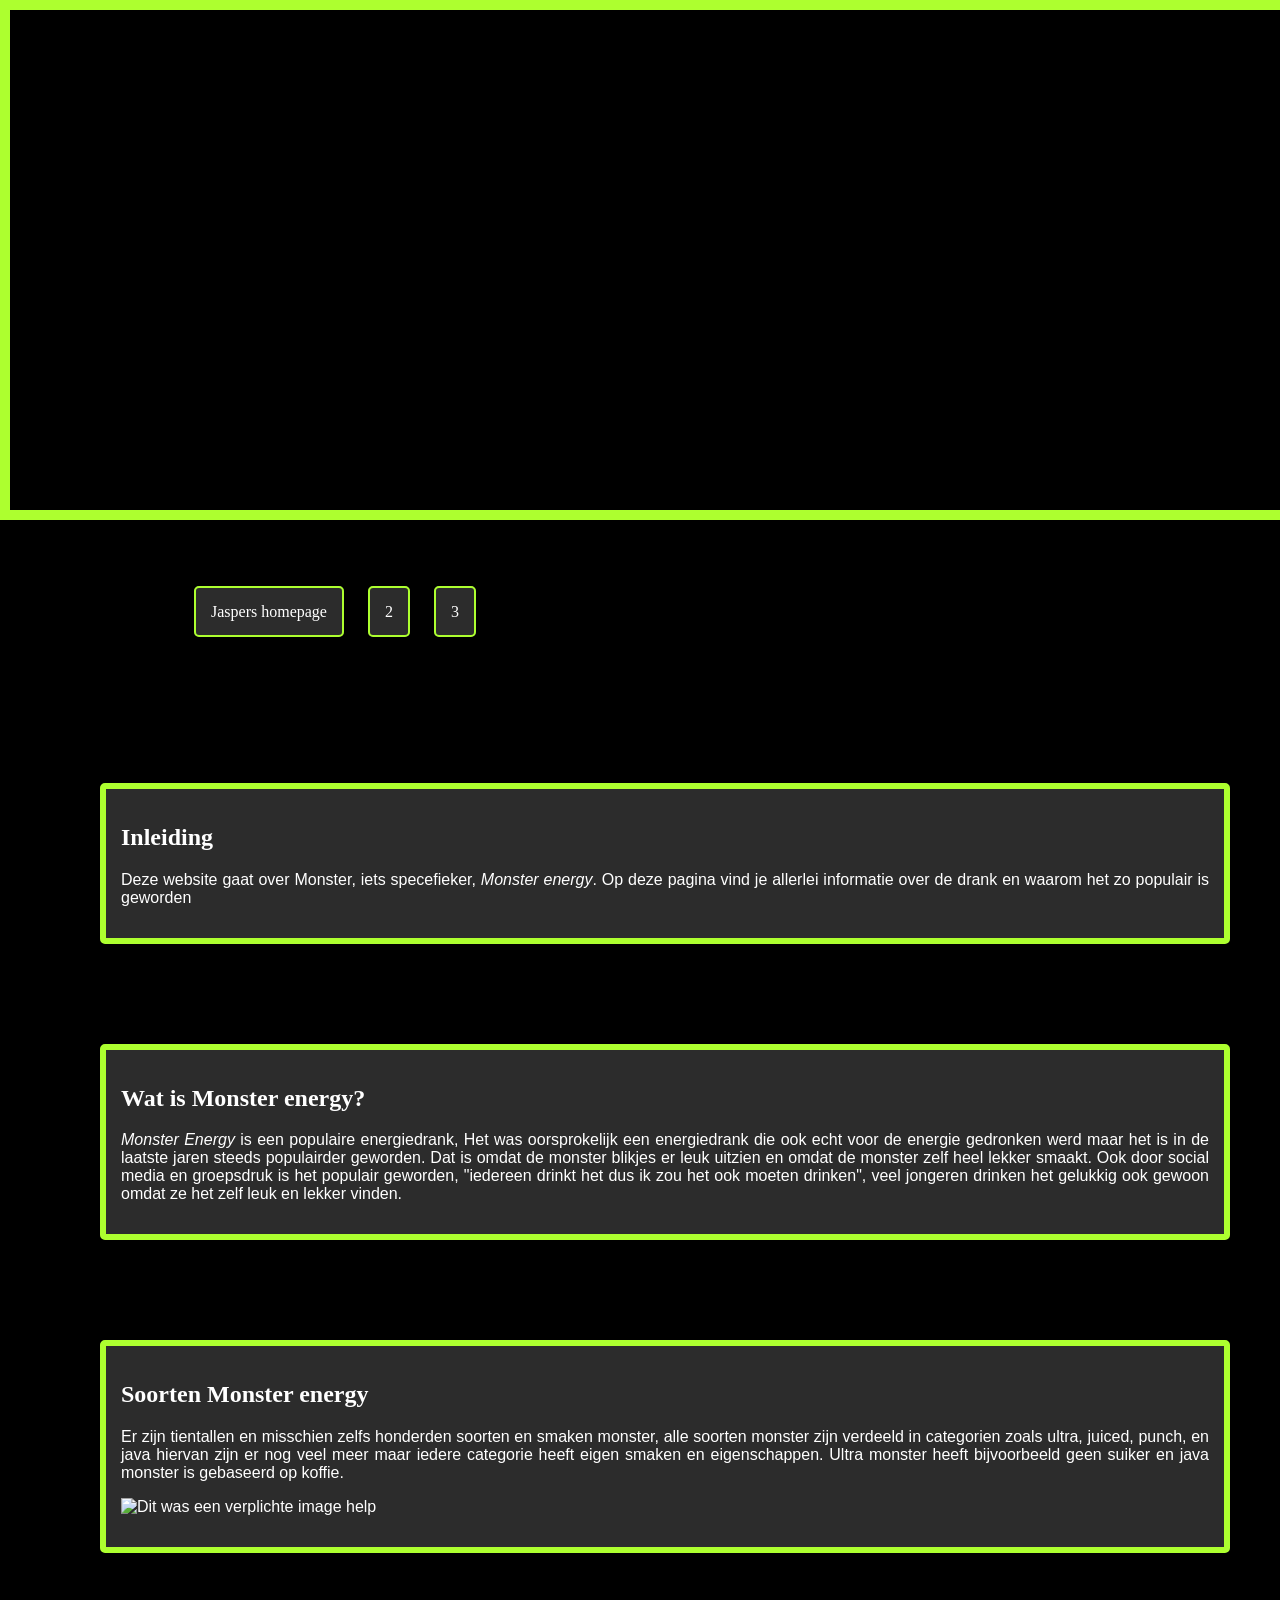
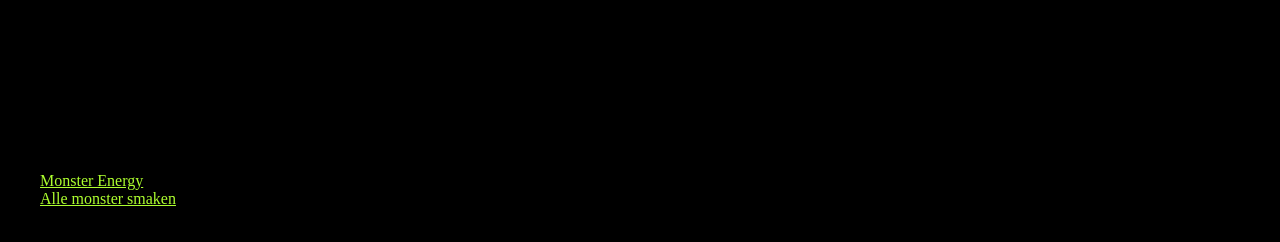
==== Informatica.html @ 0348a216 "Add files via upload" ====
<!DOCTYPE html>
    <html>
        <head>
            <meta charset="utf-8">
            <title>Monster</title>
            <link href="css.css" rel="stylesheet" type="text/css">
        </head>
            <header>
                <h1>Monster</h1>
            </header>
            <nav>
                <ul>
                    <li><h2>Navigation:</h2></li>
                    <li><a href=index.html>Jaspers homepage</a></li>
                    <li><a href=2.html>2</a></li>
                    <li><a href=3.html>3</a></li>
                </ul>
            </nav>
            <article>
                <section class="inleiding">
                <h2>Inleiding</h2>
                <p>
                    Deze website gaat over Monster, iets specefieker, <em>Monster energy</em>. Op deze pagina vind je allerlei informatie over de drank en waarom het zo populair is geworden
                </p>
                </section>
                <section class="wat">
                <h2>Wat is Monster energy?</h2>
                <p>
                    <em>Monster Energy</em> is een populaire energiedrank, Het was oorsprokelijk een energiedrank die ook echt voor de energie gedronken werd 
                    maar het is in de laatste jaren steeds populairder geworden. Dat is omdat de monster blikjes er leuk uitzien en omdat de monster zelf heel lekker smaakt.
                    Ook door social media en groepsdruk is het populair geworden, "iedereen drinkt het dus ik zou het ook moeten drinken", veel jongeren drinken het gelukkig
                    ook gewoon omdat ze het zelf leuk en lekker vinden.
                </p>
                </section>
                <section class="soorten">
                <h2>Soorten Monster energy</h2>
                    <p>
                        Er zijn tientallen en misschien zelfs honderden soorten en smaken monster, alle soorten monster zijn verdeeld in categorien zoals ultra, juiced, punch, en java
                        hiervan zijn er nog veel meer maar iedere categorie heeft eigen smaken en eigenschappen. Ultra monster heeft bijvoorbeeld geen suiker en java monster is gebaseerd op koffie.
                    </p>
                <p>
                    <img src="images/veelmonster.png" alt="Dit was een verplichte image help" width="330" height="200">
                </p>
                </section>
                <section class="gs">
                    <h2>Geschiedenis</h2>
                    <p>
                        Monster Energy werd opgericht in 2002 in de Verenigde Staten door het bedrijf Hansen Natural Company (dat later zelfs Monster Beverage Corporation ging heten).
                        Het merk viel meteen op door de grote zwarte blikken met het groene “klauw-logo” en door de sterke focus op extreme sporten zoals motocross, skateboarding en autosport.
                        In de jaren daarna groeide Monster razendsnel en werd het één van de grootste energiedrankmerken ter wereld, naast Red Bull. Door slimme sponsoring, opvallende marketing en veel verschillende smaken 
                        werd het vooral populair onder jongeren. Tegenwoordig wordt Monster in bijna elk land verkocht en is het een vaste naam in de energydrankwereld.
                    </p>
                </section>
            </article>
            <aside>
                <ul>
                <p>Links:</p>
                <li><a class="a" href=https://www.monsterenergy.com/nl-nl>Monster Energy</a></li>
                <li><a class="a" href=https://www.monsterenergy.com/en-us/energy-drinks>Alle monster smaken</a></li>
                </ul>
            </aside>
            <footer>&copy; copyright by Jasper</footer>
        </body>
    </html>
---- css.css ----
header {
    width: 100%;
    height: 500px;
    background-image: url("https://i.imgur.com/XLDnkyO.jpeg");
    background-size: cover;
    border: 10px solid greenyellow;
}

h1 {
    text-align: center;
    font-family: Arial, Helvetica, sans-serif;
}
nav ul {
    list-style-type: none;
}

nav ul li {

    margin: 40px 10px 40px 10px;
    display: inline-block;
}

nav ul li a {
    text-decoration: none;
    border: 2px solid greenyellow;
    border-radius: 5px;
    padding: 15px;
    background-color: rgb(44, 44, 44);
    color: rgb(255, 255, 255);
}

section.inleiding {
    margin: 100px 50px 50px 100px;
    text-decoration: none;
    border: 6px solid greenyellow;
    border-radius: 5px;
    padding: 15px;
    background-color: rgb(44, 44, 44);
    color: white;
}

section.wat {
    margin: 100px 50px 50px 100px;
    text-decoration: none;
    border: 6px solid greenyellow;
    border-radius: 5px;
    padding: 15px;
    background-color: rgb(44, 44, 44);
    color: white;
}

section.soorten {
    margin: 100px 50px 50px 100px;
    text-decoration: none;
    border: 6px solid greenyellow;
    border-radius: 5px;
    padding: 15px;
    background-color: rgb(44, 44, 44);
    color: white;
}

p {
    text-align: justify;
    font-family: Arial, Helvetica, sans-serif;
}

html, body {
height: 100%;
margin: 0;
}


body {
    background-color: rgb(0, 0, 0);
}

a.a {
    color:greenyellow
}
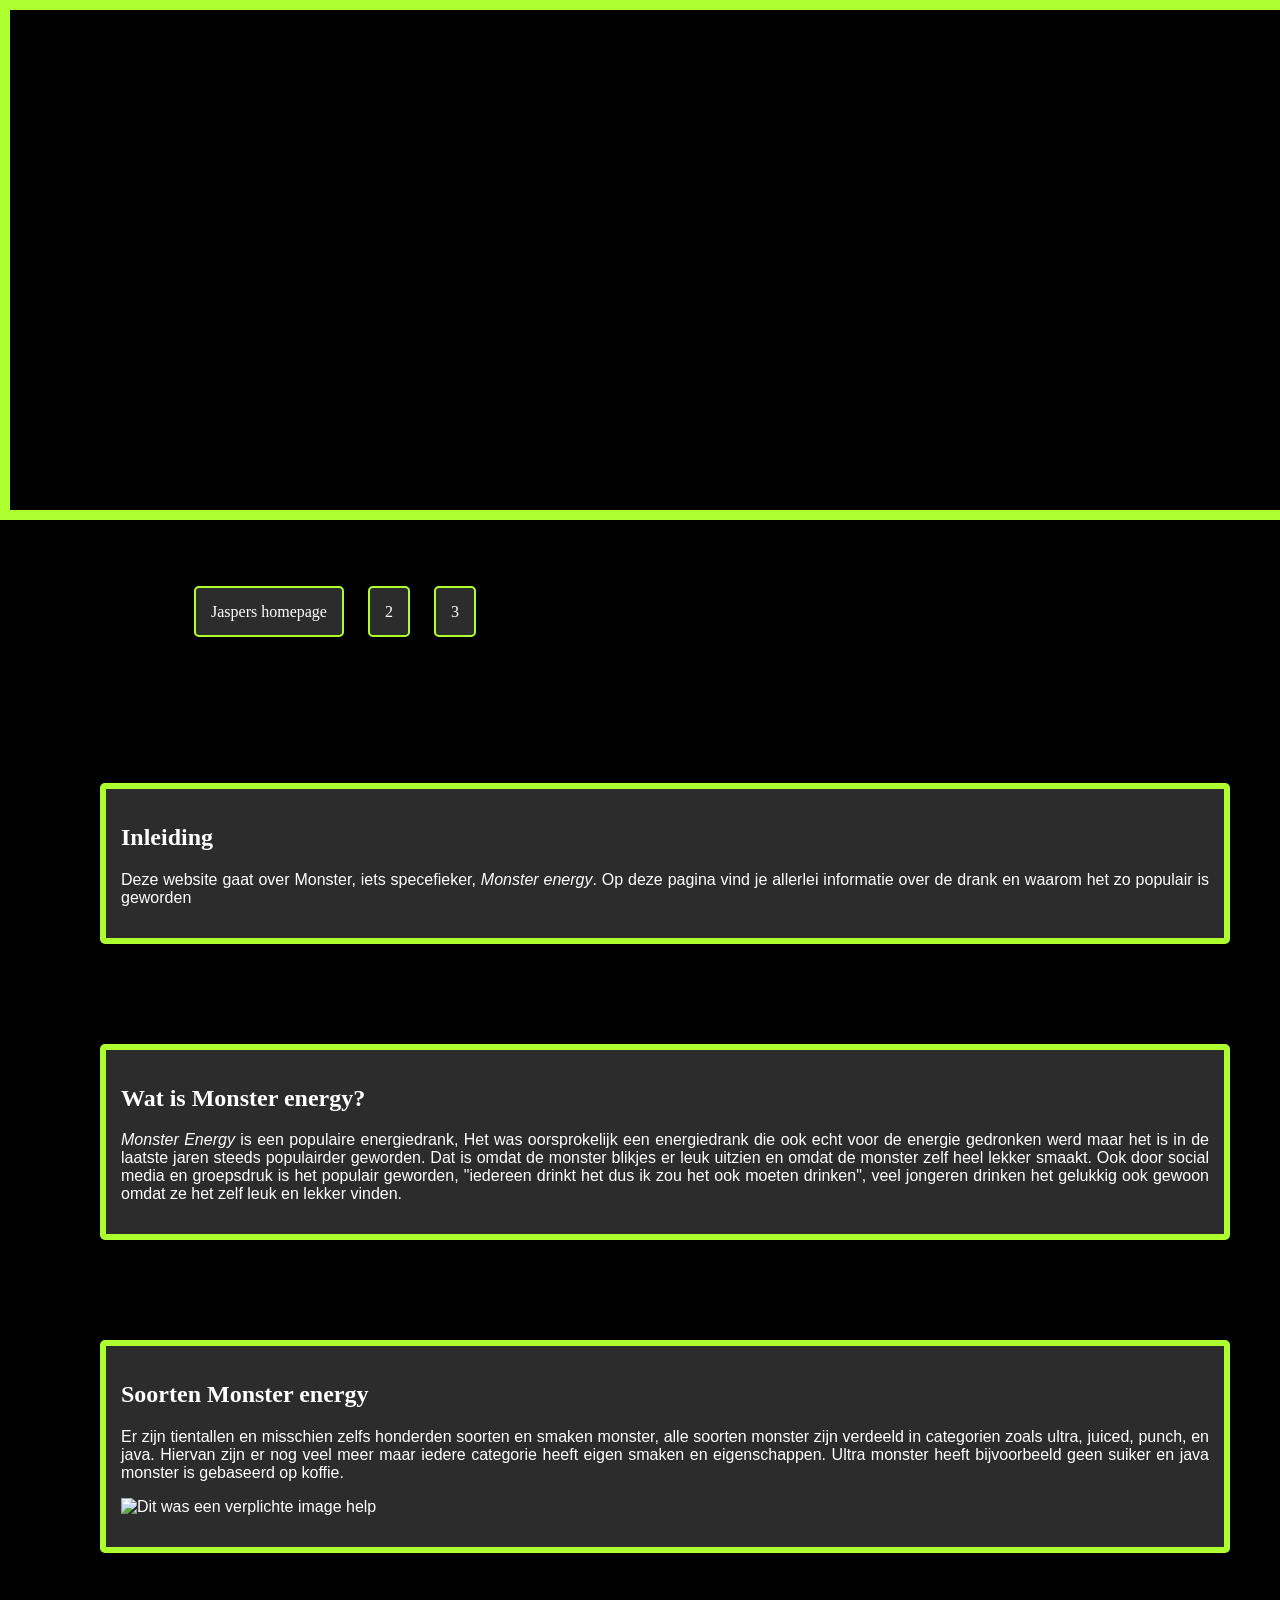
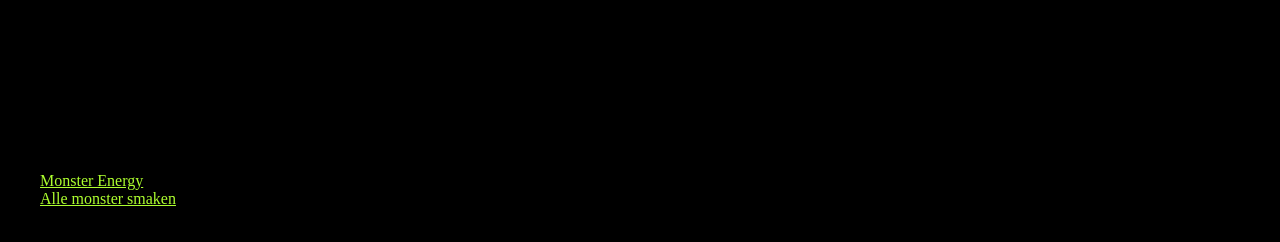
==== commit df34a0ec: "Merge pull request #1 from ffogells/main Spellingscorrecties in index.html en Informatica.html" ====
--- a/Informatica.html
+++ b/Informatica.html
@@ -35,8 +35,8 @@
                 <section class="soorten">
                 <h2>Soorten Monster energy</h2>
                     <p>
-                        Er zijn tientallen en misschien zelfs honderden soorten en smaken monster, alle soorten monster zijn verdeeld in categorien zoals ultra, juiced, punch, en java
-                        hiervan zijn er nog veel meer maar iedere categorie heeft eigen smaken en eigenschappen. Ultra monster heeft bijvoorbeeld geen suiker en java monster is gebaseerd op koffie.
+                        Er zijn tientallen en misschien zelfs honderden soorten en smaken monster, alle soorten monster zijn verdeeld in categorien zoals ultra, juiced, punch, en java.
+                        Hiervan zijn er nog veel meer maar iedere categorie heeft eigen smaken en eigenschappen. Ultra monster heeft bijvoorbeeld geen suiker en java monster is gebaseerd op koffie.
                     </p>
                 <p>
                     <img src="images/veelmonster.png" alt="Dit was een verplichte image help" width="330" height="200">
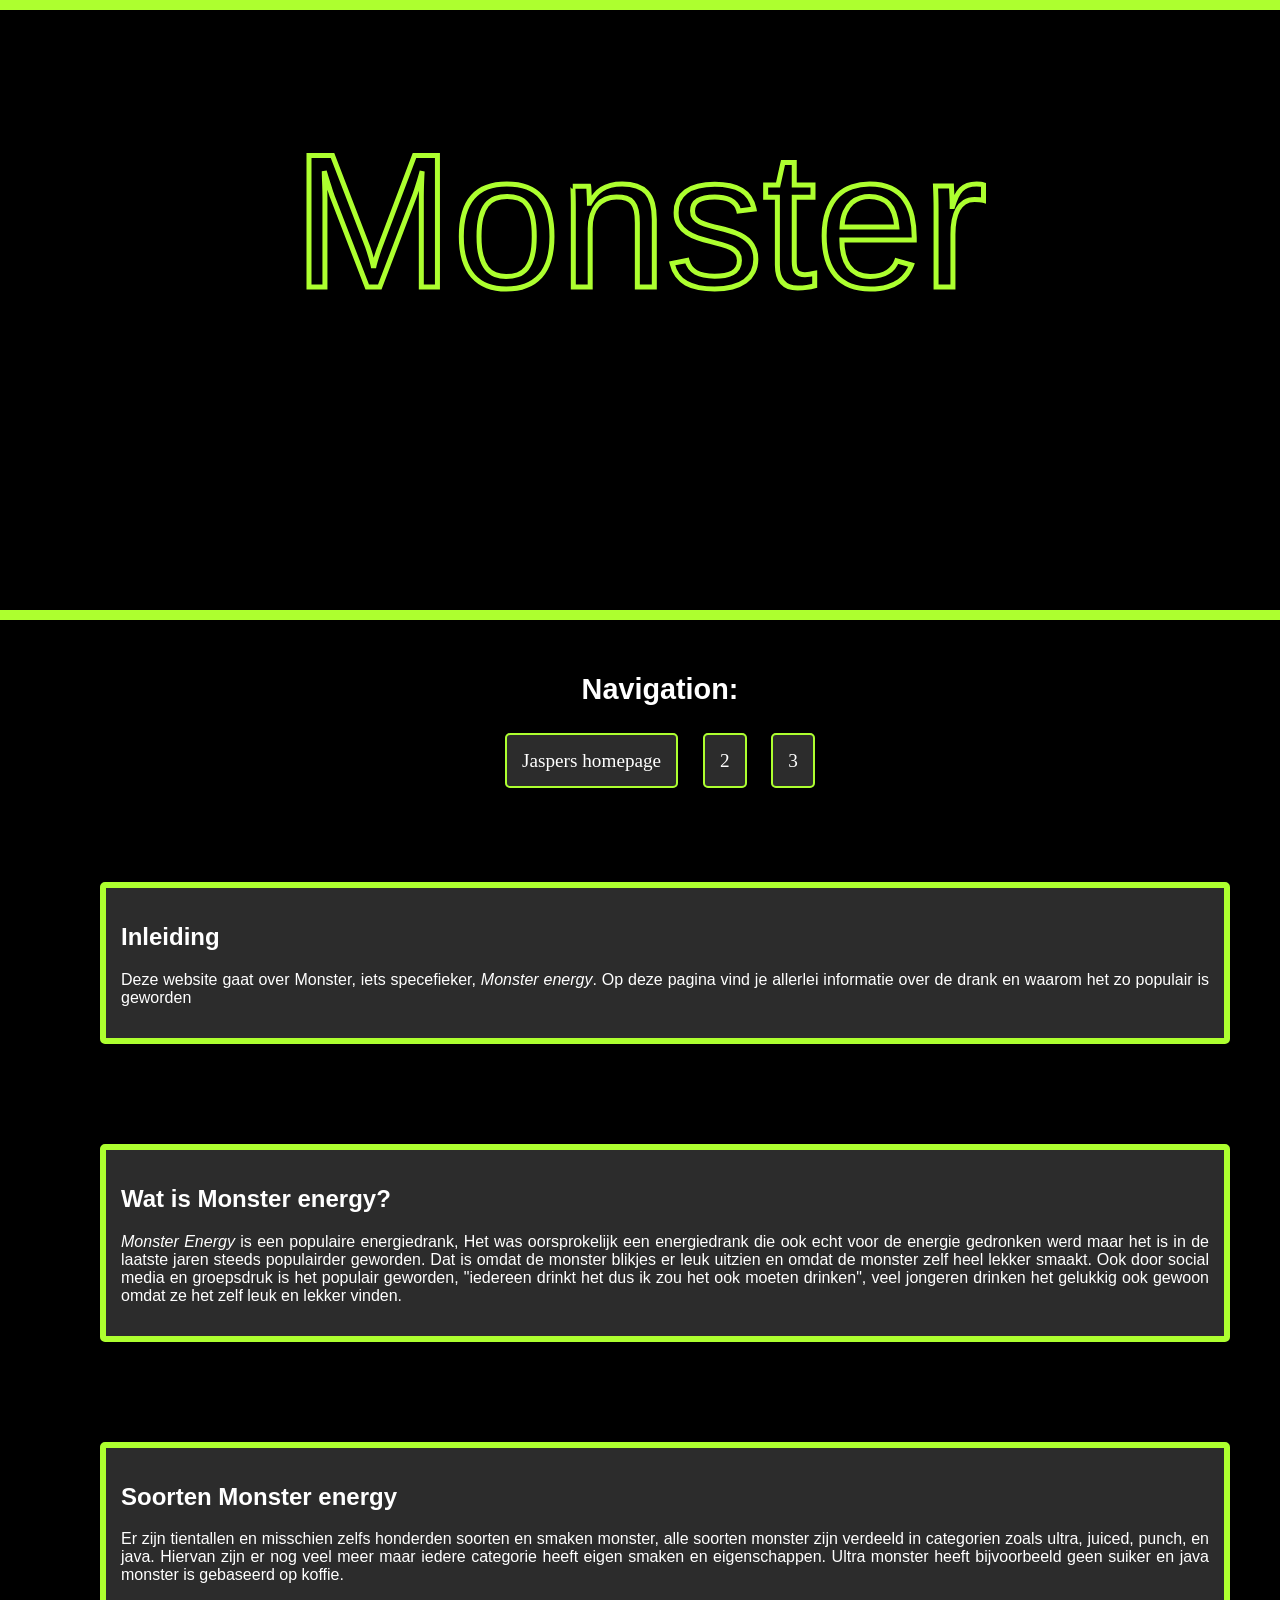
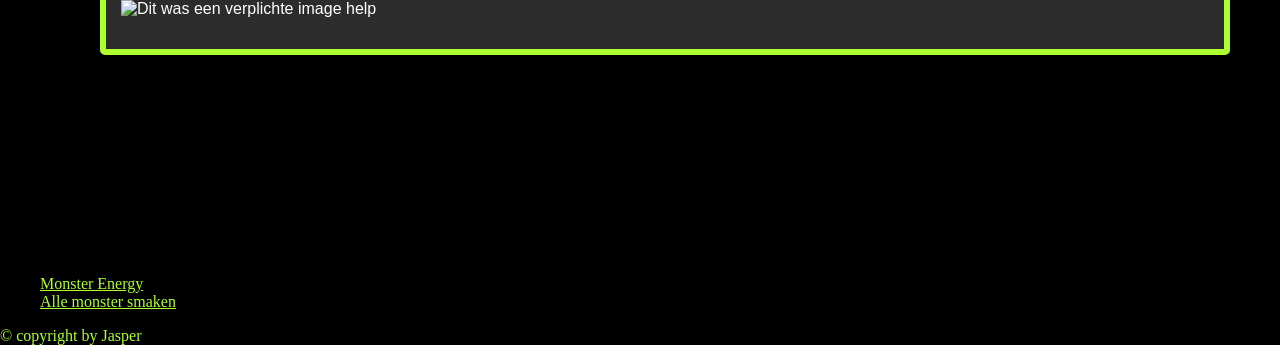
==== commit 2275d228: "Nav groter gemaakt en header beter" ====
--- a/Informatica.html
+++ b/Informatica.html
@@ -6,11 +6,11 @@
             <link href="css.css" rel="stylesheet" type="text/css">
         </head>
             <header>
-                <h1>Monster</h1>
+                Monster
             </header>
             <nav>
                 <ul>
-                    <li><h2>Navigation:</h2></li>
+                    <li><h2>Navigation:</h2></li><br>
                     <li><a href=index.html>Jaspers homepage</a></li>
                     <li><a href=2.html>2</a></li>
                     <li><a href=3.html>3</a></li>
--- a/css.css
+++ b/css.css
@@ -3,20 +3,35 @@
     height: 500px;
     background-image: url("https://i.imgur.com/XLDnkyO.jpeg");
     background-size: cover;
-    border: 10px solid greenyellow;
+    border-bottom: 10px solid greenyellow;
+    border-top: 10px solid greenyellow;
+    color: black;
+    text-align: center;
+    font-family:'Segoe UI', Tahoma, Geneva, Verdana, sans-serif;
+    font-size: 1200%;
+    padding-top: 100px;
+    -webkit-text-stroke: 5px greenyellow;
 }
 
 h1 {
     text-align: center;
     font-family: Arial, Helvetica, sans-serif;
 }
+
+h2 {
+    font-family: 'Lucida Sans', 'Lucida Sans Regular', 'Lucida Grande', 'Lucida Sans Unicode', Geneva, Verdana, sans-serif;
+}
+
 nav ul {
     list-style-type: none;
+    text-align: center;
+    color: white;
+    font-size: larger;
 }
 
 nav ul li {
 
-    margin: 40px 10px 40px 10px;
+    margin: 10px 10px 10px 10px;
     display: inline-block;
 }
 
@@ -76,4 +91,8 @@
 
 a.a {
     color:greenyellow
+}
+
+footer {
+    color: greenyellow;
 }
